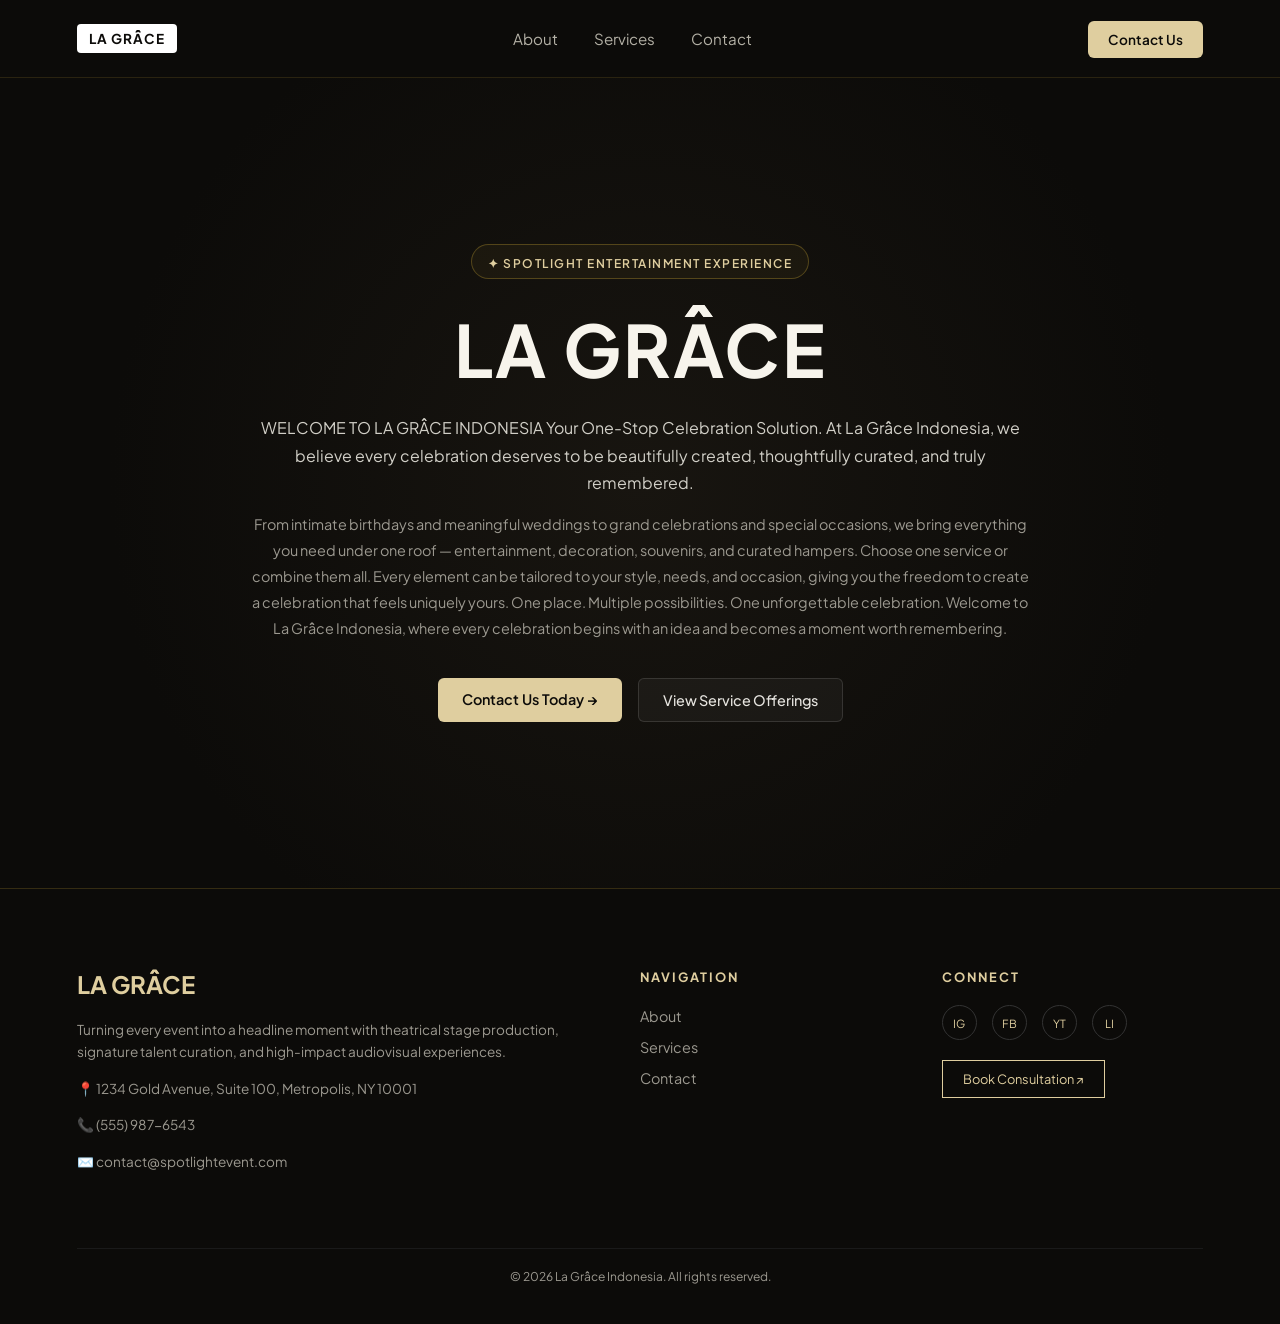
==== index.html @ 129331bf "Update index.html" ====
<!DOCTYPE html>
<html lang="id">
<head>
    <meta charset="UTF-8">
    <meta name="viewport" content="width=device-width, initial-scale=1.0">
    <title>La Grâ̂ce — One-Stop Celebration Solution</title>
    <link rel="stylesheet" href="style.css">
    <!-- Google Fonts -->
    <link rel="preconnect" href="https://fonts.googleapis.com">
    <link rel="preconnect" href="https://fonts.gstatic.com" crossorigin>
    <link href="https://fonts.googleapis.com/css2?family=Plus+Jakarta+Sans:wght@300;400;500;600;700&display=swap" rel="stylesheet">

    <!-- Open Graph / Social Media Preview Tags -->
    <meta property="og:title" content="La Grâ̂ce — One-Stop Celebration Solution">
    <meta property="og:description" content="Turn every celebration into a headline moment. From bespoke live bands, world-class DJs, to premium hampers and stage production.">
    <meta property="og:image" content="https://i.postimg.cc/vTbywnqx/LOGO-LA-GRACE-AMORANT-logo-la-grace-hampers-hitam.png">
    <meta property="og:url" content="https://lagraceindonesia.shop">
    <meta property="og:type" content="website">

    <!-- Twitter Card Tags -->
    <meta name="twitter:card" content="summary_large_image">
    <meta name="twitter:title" content="La Grâ̂ce — One-Stop Celebration Solution">
    <meta name="twitter:description" content="Turn every celebration into a headline moment with La Grâ̂ce Indonesia.">
    <meta name="twitter:image" content="https://i.postimg.cc/vTbywnqx/LOGO-LA-GRACE-AMORANT-logo-la-grace-hampers-hitam.png">
</head>
<body>

    <!-- Header / Navbar -->
    <header class="navbar">
        <a href="index.html" class="brand-logo">
            <span class="logo-box">LA GRÂ̂CE</span>
        </a>        
        
        <!-- Tombol Hamburger untuk HP -->
        <button class="menu-toggle" id="menuToggle" aria-label="Toggle Menu">
            <span></span>
            <span></span>
            <span></span>
        </button>

        <nav class="nav-links" id="navLinks">
            <a href="about.html">About</a>
            <a href="services.html">Services</a>
            <a href="contact.html">Contact</a>
        </nav>
        
        <div class="nav-action">
            <a href="contact.html" class="btn-contact">Contact Us</a>
        </div>
    </header>

    <!-- Hero Section -->
    <section class="hero-section">
        <div class="hero-container">
            <div class="spotlight-badge">
                <span>✦ SPOTLIGHT ENTERTAINMENT EXPERIENCE</span>
            </div>
            <h1>LA GRÂ̂CE</h1>
            <p class="hero-desc">
                WELCOME TO LA GRÂ̂CE INDONESIA Your One-Stop Celebration Solution. At La Grâ̂ce Indonesia, we believe every celebration deserves to be beautifully created, thoughtfully curated, and truly remembered.
            </p>
            <p class="hero-subdesc">
                From intimate birthdays and meaningful weddings to grand celebrations and special occasions, we bring everything you need under one roof — entertainment, decoration, souvenirs, and curated hampers. Choose one service or combine them all. Every element can be tailored to your style, needs, and occasion, giving you the freedom to create a celebration that feels uniquely yours. One place. Multiple possibilities. One unforgettable celebration. Welcome to La Grâ̂ce Indonesia, where every celebration begins with an idea and becomes a moment worth remembering.
            </p>
            <div class="hero-buttons">
                <a href="contact.html" class="btn-gold">Contact Us Today →</a>
                <a href="services.html" class="btn-outline">View Service Offerings</a>
            </div>
        </div>
    </section>

    <!-- Footer Section -->
    <footer class="footer">
        <div class="footer-container">
            <!-- Brand Column -->
            <div class="footer-col brand-col">
                <div class="footer-logo">LA GRÂ̂CE</div>
                <p>Turning every event into a headline moment with theatrical stage production, signature talent curation, and high-impact audiovisual experiences.</p>
                <div class="footer-contact">
                    <p>📍 1234 Gold Avenue, Suite 100, Metropolis, NY 10001</p>
                    <p>📞 (555) 987-6543</p>
                    <p>✉️ contact@spotlightevent.com</p>
                </div>
            </div>

            <!-- Navigation Column -->
            <div class="footer-col nav-col">
                <h4>NAVIGATION</h4>
                <ul>
                    <li><a href="about.html">About</a></li>
                    <li><a href="services.html">Services</a></li>
                    <li><a href="contact.html">Contact</a></li>
                </ul>
            </div>

            <!-- Connect Column -->
            <div class="footer-col connect-col">
                <h4>CONNECT</h4>
                <div class="social-icons">
                    <a href="#">IG</a>
                    <a href="#">FB</a>
                    <a href="#">YT</a>
                    <a href="#">LI</a>
                </div>
                <a href="contact.html" class="book-consultation">Book Consultation ↗</a>
            </div>
        </div>
        <div class="footer-bottom">
            <p>© 2026 La Grâ̂ce Indonesia. All rights reserved.</p>
        </div>
    </footer>

    <!-- Script untuk Toggle Menu HP -->
    <script>
        const menuToggle = document.getElementById('menuToggle');
        const navLinks = document.getElementById('navLinks');

        menuToggle.addEventListener('click', () => {
            navLinks.classList.toggle('active');
        });
    </script>

</body>
</html>
---- style.css ----
/* Reset & Base Styles */
* {
    margin: 0;
    padding: 0;
    box-sizing: border-box;
}

body {
    font-family: 'Plus Jakarta Sans', sans-serif;
    background-color: #0c0b09;
    color: #e6e4df;
    overflow-x: hidden;
}

/* Navbar */
.navbar {
    display: flex;
    justify-content: space-between;
    align-items: center;
    padding: 24px 6%;
    background-color: #0c0b09;
    border-bottom: 1px solid rgba(212, 175, 55, 0.15);
    position: sticky;
    top: 0;
    z-index: 1000;
}

.brand-logo {
    text-decoration: none;
    display: flex;
    align-items: center;
}

.logo-box {
    background: #ffffff;
    color: #0c0b09;
    padding: 6px 12px;
    font-weight: 700;
    font-size: 0.85rem;
    letter-spacing: 1px;
    border-radius: 4px;
    transition: opacity 0.3s;
}

.brand-logo:hover .logo-box {
    opacity: 0.85;
}

.nav-links {
    display: flex;
    gap: 36px;
}

.nav-links a {
    color: #b3b0a5;
    text-decoration: none;
    font-size: 0.95rem;
    font-weight: 400;
    transition: color 0.3s;
}

.nav-links a:hover {
    color: #e6e4df;
}

.btn-contact {
    background-color: #dfce9f;
    color: #0c0b09;
    padding: 10px 20px;
    border-radius: 6px;
    text-decoration: none;
    font-weight: 600;
    font-size: 0.85rem;
    transition: background 0.3s;
}

.btn-contact:hover {
    background-color: #cbb680;
}

/* Hero Section */
.hero-section {
    min-height: 90vh;
    display: flex;
    align-items: center;
    justify-content: center;
    text-align: center;
    padding: 60px 20px;
    background: radial-gradient(circle at center, #181510 0%, #0c0b09 70%);
}

.hero-container {
    max-width: 780px;
}

.spotlight-badge {
    display: inline-block;
    border: 1px solid rgba(212, 175, 55, 0.3);
    padding: 6px 16px;
    border-radius: 20px;
    margin-bottom: 24px;
    background: rgba(212, 175, 55, 0.05);
}

.spotlight-badge span {
    font-size: 0.75rem;
    letter-spacing: 1.5px;
    color: #dfce9f;
    font-weight: 600;
}

.hero-section h1 {
    font-size: clamp(2.8rem, 6vw, 4.5rem);
    font-weight: 700;
    letter-spacing: 2px;
    color: #f7f4ec;
    margin-bottom: 20px;
}

.hero-desc {
    font-size: 1rem;
    color: #d1cfc7;
    line-height: 1.7;
    margin-bottom: 16px;
}

.hero-subdesc {
    font-size: 0.9rem;
    color: #9c9990;
    line-height: 1.8;
    margin-bottom: 36px;
}

.hero-buttons {
    display: flex;
    justify-content: center;
    gap: 16px;
    flex-wrap: wrap;
}

.btn-gold {
    background-color: #dfce9f;
    color: #0c0b09;
    padding: 12px 24px;
    border-radius: 6px;
    text-decoration: none;
    font-weight: 600;
    font-size: 0.9rem;
    transition: background 0.3s;
}

.btn-gold:hover {
    background-color: #cbb680;
}

.btn-outline {
    background-color: rgba(255, 255, 255, 0.04);
    color: #e6e4df;
    border: 1px solid rgba(255, 255, 255, 0.12);
    padding: 12px 24px;
    border-radius: 6px;
    text-decoration: none;
    font-weight: 500;
    font-size: 0.9rem;
    transition: all 0.3s;
}

.btn-outline:hover {
    background-color: rgba(255, 255, 255, 0.08);
    border-color: rgba(255, 255, 255, 0.25);
}
/* Rate Cards Section Styling */
.rate-cards-section {
    padding: 80px 6%;
    background-color: #0c0b09;
}

.section-header {
    text-align: center;
    max-width: 750px;
    margin: 0 auto 50px auto;
}

.curated-badge {
    display: inline-block;
    border: 1px solid rgba(212, 175, 55, 0.3);
    padding: 5px 14px;
    border-radius: 20px;
    margin-bottom: 16px;
    background: rgba(212, 175, 55, 0.05);
}

.curated-badge span {
    font-size: 0.7rem;
    letter-spacing: 1.5px;
    color: #dfce9f;
    font-weight: 600;
}

.section-header h2 {
    font-size: clamp(2rem, 4vw, 2.8rem);
    color: #f7f4ec;
    font-weight: 700;
    margin-bottom: 16px;
}

.section-header p {
    font-size: 0.9rem;
    color: #9c9990;
    line-height: 1.7;
}

/* Cards Grid */
.cards-grid {
    display: grid;
    grid-template-columns: repeat(auto-fit, minmax(300px, 1fr));
    gap: 30px;
    max-width: 1200px;
    margin: 0 auto;
}

/* Rate Card Individual */
.rate-card {
    background-color: #14120f;
    border: 1px solid rgba(212, 175, 55, 0.15);
    border-radius: 12px;
    padding: 24px;
    display: flex;
    flex-direction: column;
    justify-content: space-between;
    transition: transform 0.35s ease, box-shadow 0.35s ease, border-color 0.35s ease;
}

/* Efek Animasi Mengambang saat disentuh (hover) atau diklik (active) */
.rate-card:hover,
.rate-card:active {
    transform: translateY(-8px);
    border-color: rgba(212, 175, 55, 0.5);
    box-shadow: 0 12px 30px rgba(0, 0, 0, 0.6), 0 0 15px rgba(212, 175, 55, 0.1);
}

.card-badge {
    display: inline-block;
    font-size: 0.7rem;
    font-weight: 600;
    letter-spacing: 1px;
    color: #dfce9f;
    background: rgba(212, 175, 55, 0.08);
    padding: 6px 12px;
    border-radius: 6px;
    margin-bottom: 16px;
    align-self: flex-start;
}

.card-img-placeholder {
    width: 100%;
    height: 180px;
    background: #1c1915;
    border-radius: 8px;
    display: flex;
    align-items: center;
    justify-content: center;
    color: #706c62;
    font-size: 0.85rem;
    margin-bottom: 20px;
    border: 1px dashed rgba(255, 255, 255, 0.08);
}

.rate-card h3 {
    font-size: 1.25rem;
    color: #f7f4ec;
    margin-bottom: 10px;
    font-weight: 600;
}

.card-desc {
    font-size: 0.85rem;
    color: #9c9990;
    line-height: 1.6;
    margin-bottom: 20px;
}

.card-list {
    list-style: none;
    margin-bottom: 24px;
    border-top: 1px solid rgba(255, 255, 255, 0.06);
    padding-top: 16px;
}

.card-list li {
    font-size: 0.85rem;
    color: #d1cfc7;
    margin-bottom: 10px;
}

.card-footer {
    display: flex;
    justify-content: space-between;
    align-items: center;
    border-top: 1px solid rgba(255, 255, 255, 0.06);
    padding-top: 16px;
}

.footer-label {
    font-size: 0.65rem;
    letter-spacing: 1px;
    color: #706c62;
    font-weight: 600;
}

.inquire-btn {
    color: #dfce9f;
    text-decoration: none;
    font-size: 0.85rem;
    font-weight: 600;
    transition: color 0.2s;
}

.inquire-btn:hover {
    color: #ffffff;
}
/* Footer Styles */
.footer {
    background-color: #0c0b09;
    padding: 80px 6% 40px 6%;
    border-top: 1px solid rgba(212, 175, 55, 0.2);
    color: #9c9990;
}

.footer-container {
    display: grid;
    grid-template-columns: 2fr 1fr 1fr;
    gap: 40px;
    max-width: 1200px;
    margin: 0 auto;
}

.footer-logo {
    font-size: 1.5rem;
    font-weight: bold;
    color: #dfce9f;
    margin-bottom: 20px;
}

.footer-col p {
    font-size: 0.85rem;
    line-height: 1.6;
    margin-bottom: 15px;
}

.footer-col h4 {
    color: #dfce9f;
    font-size: 0.8rem;
    letter-spacing: 2px;
    margin-bottom: 20px;
}

.nav-col ul {
    list-style: none;
}

.nav-col li {
    margin-bottom: 10px;
}

.nav-col a {
    color: #9c9990;
    text-decoration: none;
    font-size: 0.9rem;
}

.social-icons {
    display: flex;
    gap: 15px;
    margin-bottom: 20px;
}

.social-icons a {
    width: 35px;
    height: 35px;
    border: 1px solid #333;
    border-radius: 50%;
    display: flex;
    align-items: center;
    justify-content: center;
    font-size: 0.7rem;
    color: #dfce9f;
    text-decoration: none;
}

.book-consultation {
    display: inline-block;
    padding: 10px 20px;
    border: 1px solid #dfce9f;
    color: #dfce9f;
    text-decoration: none;
    font-size: 0.8rem;
    transition: 0.3s;
}

.book-consultation:hover {
    background: #dfce9f;
    color: #0c0b09;
}

.footer-bottom {
    text-align: center;
    margin-top: 60px;
    padding-top: 20px;
    border-top: 1px solid #1a1a1a;
    font-size: 0.75rem;
}
/* =========================================
   RESPONSIVE NAVBAR & MOBILE FIXES
   ========================================= */

/* Sembunyikan tombol menu toggle di desktop */
.menu-toggle {
    display: none;
    background: none;
    border: none;
    cursor: pointer;
    flex-direction: column;
    gap: 5px;
    padding: 5px;
}

.menu-toggle span {
    display: block;
    width: 25px;
    height: 2px;
    background-color: #dfce9f;
    transition: 0.3s;
}

/* Tampilan untuk layar HP (Mobile / max-width: 768px) */
@media (max-width: 768px) {
    .navbar {
        padding: 16px 5%;
        position: relative;
    }

    /* Sembunyikan menu utama secara default di HP */
    .nav-links {
        display: none;
        position: absolute;
        top: 100%;
        left: 0;
        width: 0%; /* atau 100% */
        width: 100%;
        background-color: #0c0b09;
        flex-direction: column;
        align-items: center;
        padding: 25px 0;
        border-bottom: 1px solid rgba(212, 175, 55, 0.2);
        box-shadow: 0 10px 20px rgba(0,0,0,0.5);
    }

    .nav-links.active {
        display: flex;
    }

    .nav-links a {
        padding: 12px 0;
        font-size: 1rem;
    }

    /* TAMBAHKAN INI AGAR TOMBOL CONTACT KANAN HILANG DI HP */
    .nav-action {
        display: none;
    }

    /* Munculkan tombol hamburger */
    .menu-toggle {
        display: flex;
    }

    .footer-container {
        grid-template-columns: 1fr;
        gap: 30px;
    }
}

/* Tampilan untuk Tablet / iPad (max-width: 1024px) */
@media (max-width: 1024px) and (min-width: 769px) {
    .navbar {
        padding: 20px 5%;
    }
    
    .footer-container {
        grid-template-columns: 1fr 1fr;
        gap: 30px;
    }
}
/* --- SERVICES & RATE CARDS STYLES --- */
.rate-cards-section, .contact-section {
    padding: 80px 6%;
    background-color: #0c0b09;
}

.section-header {
    text-align: center;
    max-width: 800px;
    margin: 0 auto 60px auto;
}

.curated-badge {
    display: inline-block;
    border: 1px solid rgba(212, 175, 55, 0.3);
    padding: 6px 16px;
    border-radius: 20px;
    margin-bottom: 20px;
    background: rgba(212, 175, 55, 0.05);
}

.curated-badge span {
    font-size: 0.75rem;
    letter-spacing: 1.5px;
    color: #dfce9f;
    font-weight: 600;
}

.section-header h2 {
    font-size: clamp(2rem, 4vw, 3rem);
    color: #f7f4ec;
    font-weight: 700;
    margin-bottom: 16px;
    letter-spacing: 1px;
}

.section-header p {
    color: #9c9990;
    font-size: 0.95rem;
    line-height: 1.7;
}

.cards-grid {
    display: grid;
    grid-template-columns: repeat(auto-fit, minmax(280px, 1fr));
    gap: 30px;
    max-width: 1200px;
    margin: 0 auto;
}

.rate-card {
    background: #14120e;
    border: 1px solid rgba(212, 175, 55, 0.15);
    border-radius: 12px;
    padding: 30px;
    display: flex;
    flex-direction: column;
    justify-content: space-between;
    transition: 0.3s;
}

.rate-card:hover {
    border-color: rgba(212, 175, 55, 0.4);
    transform: translateY(-5px);
}

.card-badge {
    display: inline-block;
    font-size: 0.7rem;
    font-weight: 600;
    letter-spacing: 1px;
    color: #dfce9f;
    background: rgba(212, 175, 55, 0.08);
    padding: 4px 10px;
    border-radius: 4px;
    margin-bottom: 15px;
}

.rate-card h3 {
    font-size: 1.5rem;
    color: #f7f4ec;
    margin-bottom: 8px;
}

.card-desc {
    color: #9c9990;
    font-size: 0.85rem;
    margin-bottom: 25px;
}

.card-list {
    list-style: none;
    margin-bottom: 30px;
}

.card-list li {
    font-size: 0.85rem;
    color: #d1cfc7;
    margin-bottom: 12px;
    line-height: 1.5;
}

.card-footer {
    border-top: 1px solid rgba(255, 255, 255, 0.08);
    padding-top: 20px;
    display: flex;
    flex-direction: column;
    gap: 12px;
}

.footer-label {
    font-size: 0.75rem;
    color: #9c9990;
    font-weight: 600;
    letter-spacing: 0.5px;
}

.inquire-btn {
    text-align: center;
    background: rgba(255, 255, 255, 0.04);
    border: 1px solid rgba(255, 255, 255, 0.1);
    color: #dfce9f;
    padding: 10px 16px;
    border-radius: 6px;
    text-decoration: none;
    font-size: 0.85rem;
    font-weight: 600;
    transition: 0.3s;
}

.inquire-btn:hover {
    background: #dfce9f;
    color: #0c0b09;
}

/* --- CONTACT PAGE STYLES --- */
.contact-grid {
    display: grid;
    grid-template-columns: 1fr 1.4fr;
    gap: 40px;
    max-width: 1200px;
    margin: 0 auto;
}

.contact-info-col {
    display: flex;
    flex-direction: column;
    gap: 20px;
}

.info-card {
    background: #14120e;
    border: 1px solid rgba(212, 175, 55, 0.12);
    padding: 20px;
    border-radius: 10px;
    display: flex;
    gap: 16px;
    align-items: flex-start;
}

.info-icon {
    font-size: 1.2rem;
}

.info-card h4 {
    font-size: 0.75rem;
    letter-spacing: 1px;
    color: #9c9990;
    margin-bottom: 4px;
}

.info-highlight {
    font-size: 1rem;
    color: #f7f4ec;
    font-weight: 600;
    margin-bottom: 4px;
}

.info-sub {
    font-size: 0.8rem;
    color: #7a776f;
}

.spotlight-standard-box {
    background: #14120e;
    border: 1px solid rgba(212, 175, 55, 0.12);
    padding: 24px;
    border-radius: 10px;
}

.spotlight-standard-box h4 {
    font-size: 0.8rem;
    letter-spacing: 1.5px;
    color: #dfce9f;
    margin-bottom: 14px;
}

.standard-item strong {
    display: block;
    font-size: 0.9rem;
    color: #f7f4ec;
    margin-bottom: 4px;
}

.standard-item p {
    font-size: 0.8rem;
    color: #9c9990;
}

.contact-form-col {
    background: #14120e;
    border: 1px solid rgba(212, 175, 55, 0.2);
    border-radius: 12px;
    padding: 40px;
}

.form-card-header {
    display: flex;
    justify-content: space-between;
    align-items: center;
    margin-bottom: 16px;
    font-size: 0.75rem;
}

.badge-sub {
    color: #dfce9f;
    font-weight: 600;
    letter-spacing: 1px;
}

.badge-season {
    color: #9c9990;
}

.contact-form-col h3 {
    font-size: 1.8rem;
    color: #f7f4ec;
    margin-bottom: 10px;
}

.form-desc {
    font-size: 0.85rem;
    color: #9c9990;
    margin-bottom: 30px;
    line-height: 1.6;
}

.inquiry-form .form-row {
    display: grid;
    grid-template-columns: 1fr 1fr;
    gap: 20px;
    margin-bottom: 20px;
}

.inquiry-form .form-group {
    display: flex;
    flex-direction: column;
}

.inquiry-form .full-width {
    grid-column: span 2;
    margin-bottom: 25px;
}

.inquiry-form label {
    font-size: 0.7rem;
    letter-spacing: 1px;
    color: #9c9990;
    margin-bottom: 8px;
    font-weight: 600;
}

.inquiry-form input, 
.inquiry-form select, 
.inquiry-form textarea {
    background: #0c0b09;
    border: 1px solid rgba(255, 255, 255, 0.1);
    border-radius: 6px;
    padding: 12px 16px;
    color: #f7f4ec;
    font-family: inherit;
    font-size: 0.9rem;
    outline: none;
    transition: 0.3s;
}

.inquiry-form input:focus, 
.inquiry-form select:focus, 
.inquiry-form textarea:focus {
    border-color: #dfce9f;
}

.btn-submit {
    width: 100%;
    background-color: #dfce9f;
    color: #0c0b09;
    border: none;
    padding: 14px;
    border-radius: 6px;
    font-weight: 700;
    font-size: 0.85rem;
    letter-spacing: 1px;
    cursor: pointer;
    transition: 0.3s;
    margin-bottom: 15px;
}

.btn-submit:hover {
    background-color: #cbb680;
}

.form-footer-note {
    text-align: center;
    font-size: 0.75rem;
    color: #7a776f;
}

/* Responsif untuk HP */
@media (max-width: 900px) {
    .contact-grid {
        grid-template-columns: 1fr;
    }
    .inquiry-form .form-row {
        grid-template-columns: 1fr;
        gap: 0;
    }
    .inquiry-form .form-group {
        margin-bottom: 20px;
    }
}
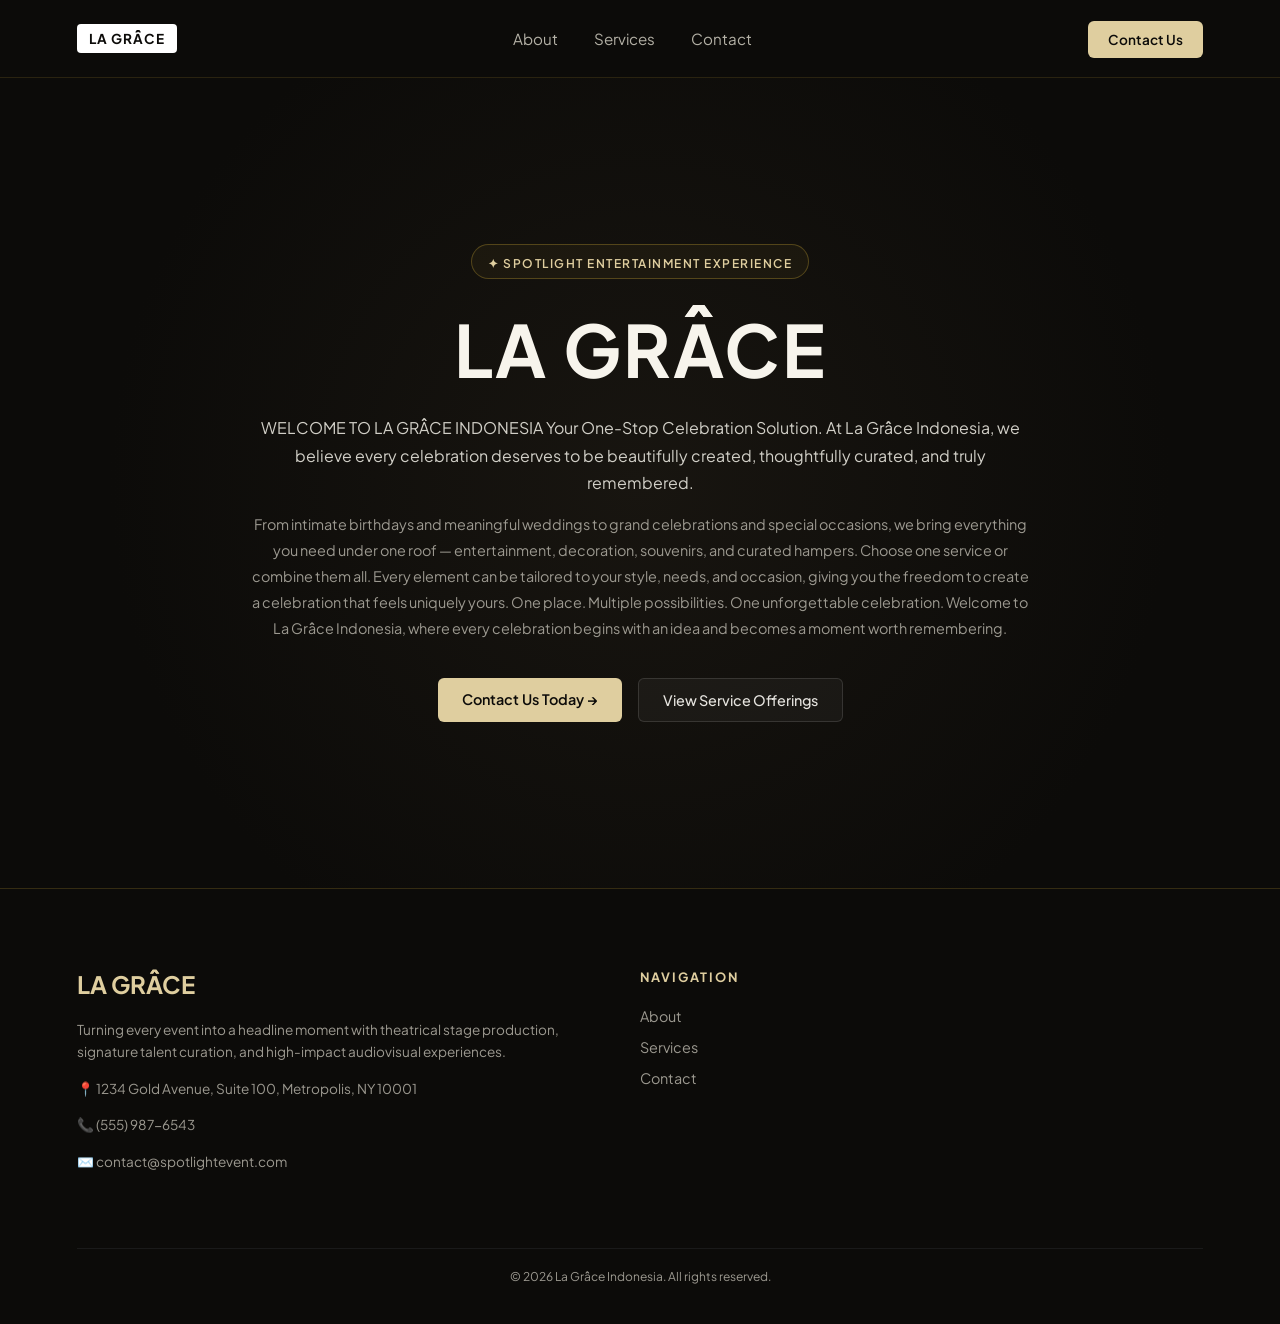
==== commit dec2df63: "Update index.html" ====
--- a/index.html
+++ b/index.html
@@ -92,17 +92,7 @@
                     <li><a href="contact.html">Contact</a></li>
                 </ul>
             </div>
-
-            <!-- Connect Column -->
-            <div class="footer-col connect-col">
-                <h4>CONNECT</h4>
-                <div class="social-icons">
-                    <a href="#">IG</a>
-                    <a href="#">FB</a>
-                    <a href="#">YT</a>
-                    <a href="#">LI</a>
-                </div>
-                <a href="contact.html" class="book-consultation">Book Consultation ↗</a>
+            
             </div>
         </div>
         <div class="footer-bottom">
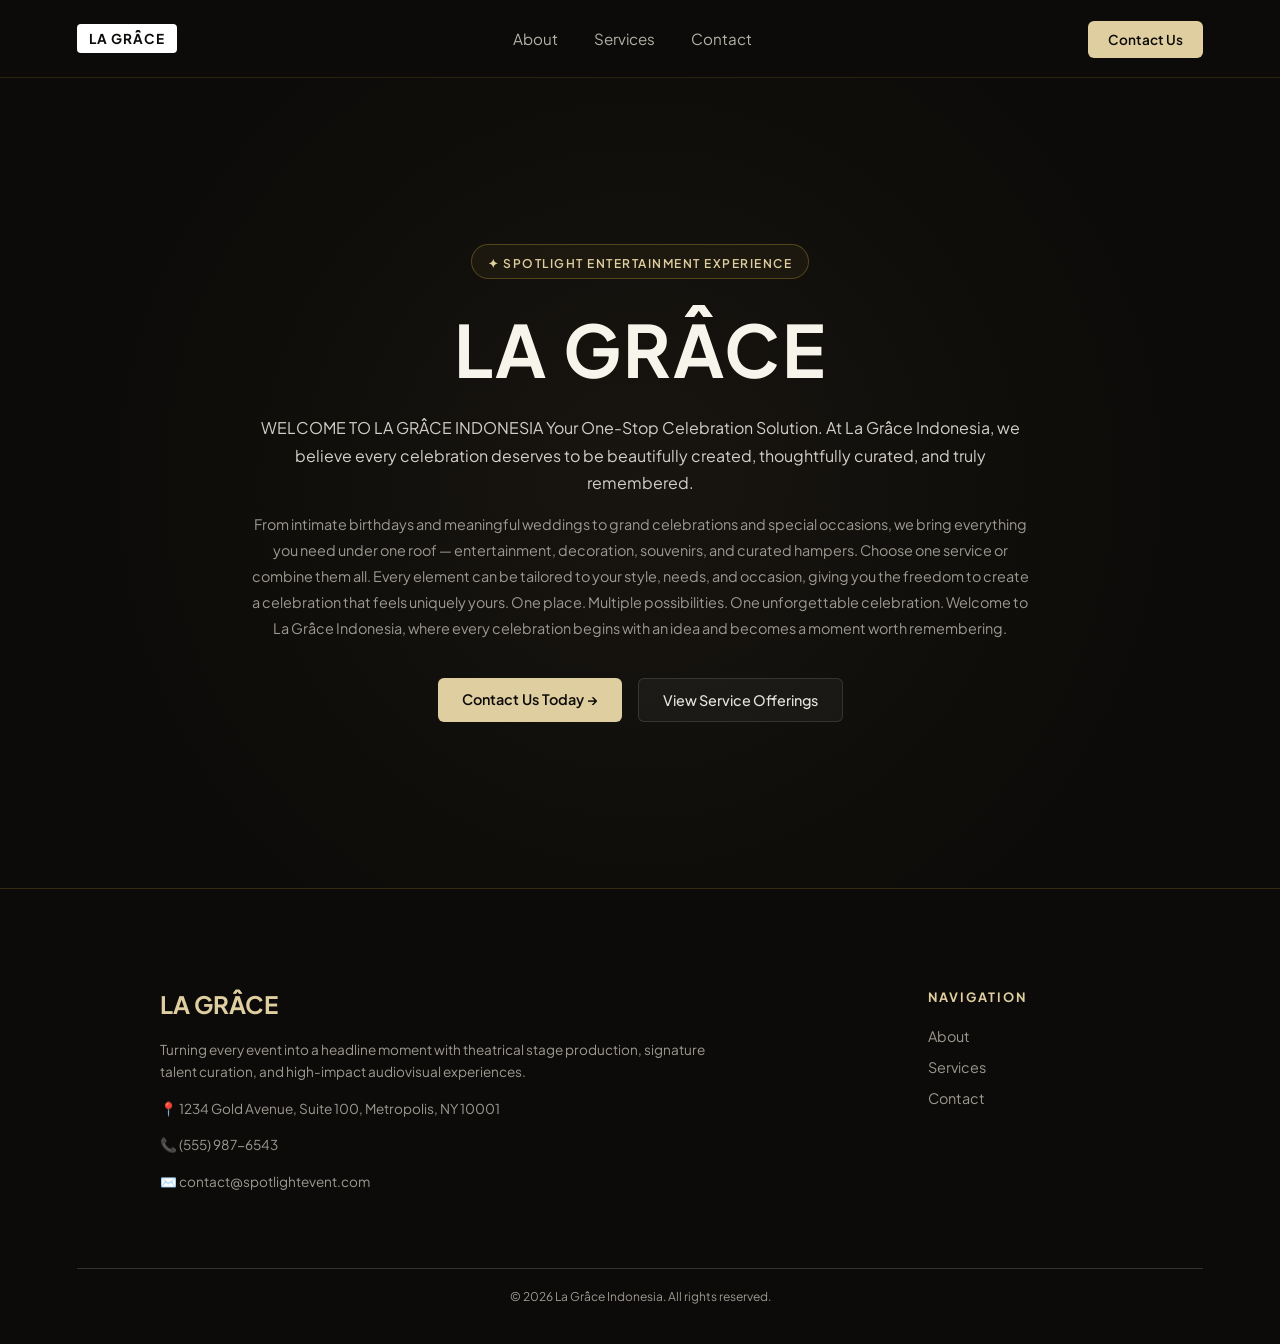
==== commit acc456f1: "Update index.html" ====
--- a/index.html
+++ b/index.html
@@ -71,9 +71,10 @@
 
     <!-- Footer Section -->
     <footer class="footer">
-        <div class="footer-container">
-            <!-- Brand Column -->
-            <div class="footer-col brand-col">
+        <div class="footer-container" style="display: flex; justify-content: space-between; max-width: 1000px; margin: 0 auto; padding: 20px;">
+            
+            <!-- Brand Column (Mengambil porsi 60%) -->
+            <div class="footer-col brand-col" style="flex: 0 0 60%;">
                 <div class="footer-logo">LA GRÂ̂CE</div>
                 <p>Turning every event into a headline moment with theatrical stage production, signature talent curation, and high-impact audiovisual experiences.</p>
                 <div class="footer-contact">
@@ -83,19 +84,20 @@
                 </div>
             </div>
 
-            <!-- Navigation Column -->
-            <div class="footer-col nav-col">
+            <!-- Navigation Column (Mengambil porsi 20%) -->
+            <div class="footer-col nav-col" style="flex: 0 0 20%;">
                 <h4>NAVIGATION</h4>
-                <ul>
+                <ul style="list-style: none; padding: 0;">
                     <li><a href="about.html">About</a></li>
                     <li><a href="services.html">Services</a></li>
                     <li><a href="contact.html">Contact</a></li>
                 </ul>
             </div>
             
-            </div>
         </div>
-        <div class="footer-bottom">
+        
+        <!-- Footer Bottom tetap di tengah -->
+        <div class="footer-bottom" style="text-align: center; margin-top: 40px; border-top: 1px solid #333; padding-top: 20px;">
             <p>© 2026 La Grâ̂ce Indonesia. All rights reserved.</p>
         </div>
     </footer>
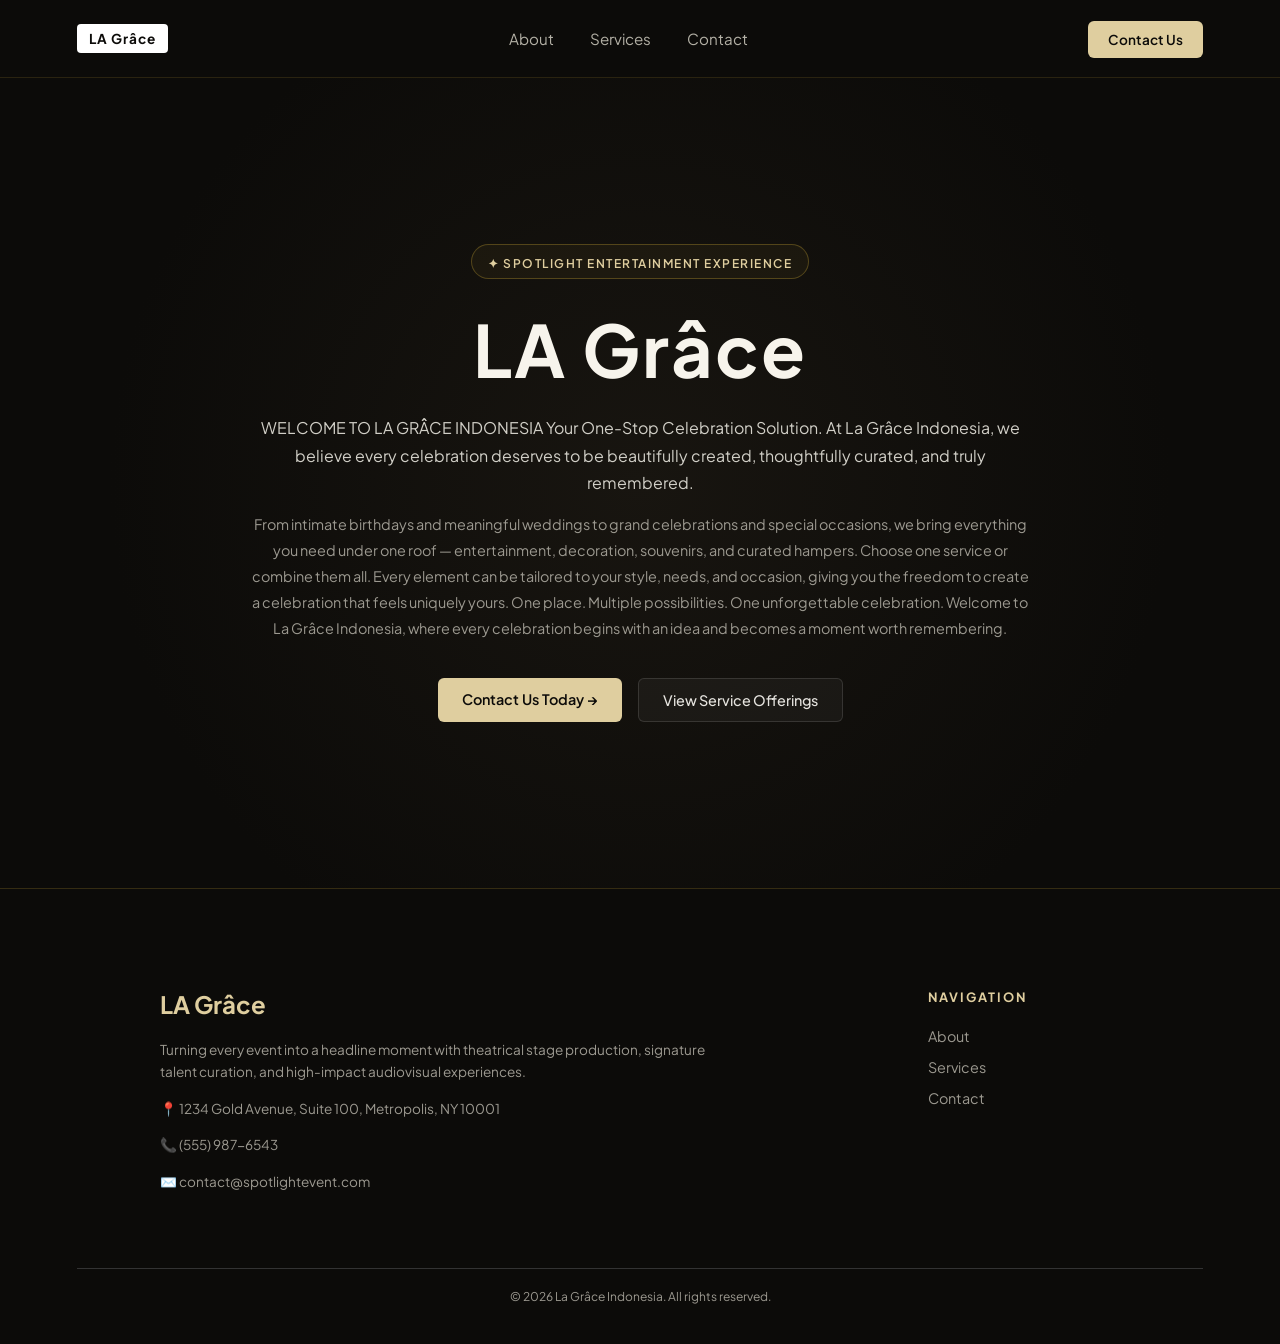
==== commit 4d623c53: "Update index.html" ====
--- a/index.html
+++ b/index.html
@@ -3,7 +3,11 @@
 <head>
     <meta charset="UTF-8">
     <meta name="viewport" content="width=device-width, initial-scale=1.0">
-    <title>La Grâ̂ce — One-Stop Celebration Solution</title>
+    <title>La Grâce — One-Stop Celebration Solution</title>
+    
+    <!-- Favicon / Logo di Tab Browser -->
+    <link rel="icon" type="image/png" href="https://i.postimg.cc/vTbywnqx/LOGO-LA-GRACE-AMORANT-logo-la-grace-hampers-hitam.png">
+
     <link rel="stylesheet" href="style.css">
     <!-- Google Fonts -->
     <link rel="preconnect" href="https://fonts.googleapis.com">
@@ -11,7 +15,7 @@
     <link href="https://fonts.googleapis.com/css2?family=Plus+Jakarta+Sans:wght@300;400;500;600;700&display=swap" rel="stylesheet">
 
     <!-- Open Graph / Social Media Preview Tags -->
-    <meta property="og:title" content="La Grâ̂ce — One-Stop Celebration Solution">
+    <meta property="og:title" content="La Grâce — One-Stop Celebration Solution">
     <meta property="og:description" content="Turn every celebration into a headline moment. From bespoke live bands, world-class DJs, to premium hampers and stage production.">
     <meta property="og:image" content="https://i.postimg.cc/vTbywnqx/LOGO-LA-GRACE-AMORANT-logo-la-grace-hampers-hitam.png">
     <meta property="og:url" content="https://lagraceindonesia.shop">
@@ -19,7 +23,7 @@
 
     <!-- Twitter Card Tags -->
     <meta name="twitter:card" content="summary_large_image">
-    <meta name="twitter:title" content="La Grâ̂ce — One-Stop Celebration Solution">
+    <meta name="twitter:title" content="La Grâce — One-Stop Celebration Solution">
     <meta name="twitter:description" content="Turn every celebration into a headline moment with La Grâ̂ce Indonesia.">
     <meta name="twitter:image" content="https://i.postimg.cc/vTbywnqx/LOGO-LA-GRACE-AMORANT-logo-la-grace-hampers-hitam.png">
 </head>
@@ -28,7 +32,7 @@
     <!-- Header / Navbar -->
     <header class="navbar">
         <a href="index.html" class="brand-logo">
-            <span class="logo-box">LA GRÂ̂CE</span>
+            <span class="logo-box">LA Grâce</span>
         </a>        
         
         <!-- Tombol Hamburger untuk HP -->
@@ -55,12 +59,12 @@
             <div class="spotlight-badge">
                 <span>✦ SPOTLIGHT ENTERTAINMENT EXPERIENCE</span>
             </div>
-            <h1>LA GRÂ̂CE</h1>
+            <h1>LA Grâce</h1>
             <p class="hero-desc">
-                WELCOME TO LA GRÂ̂CE INDONESIA Your One-Stop Celebration Solution. At La Grâ̂ce Indonesia, we believe every celebration deserves to be beautifully created, thoughtfully curated, and truly remembered.
+                WELCOME TO LA GRÂ̂CE INDONESIA Your One-Stop Celebration Solution. At La Grâce Indonesia, we believe every celebration deserves to be beautifully created, thoughtfully curated, and truly remembered.
             </p>
             <p class="hero-subdesc">
-                From intimate birthdays and meaningful weddings to grand celebrations and special occasions, we bring everything you need under one roof — entertainment, decoration, souvenirs, and curated hampers. Choose one service or combine them all. Every element can be tailored to your style, needs, and occasion, giving you the freedom to create a celebration that feels uniquely yours. One place. Multiple possibilities. One unforgettable celebration. Welcome to La Grâ̂ce Indonesia, where every celebration begins with an idea and becomes a moment worth remembering.
+                From intimate birthdays and meaningful weddings to grand celebrations and special occasions, we bring everything you need under one roof — entertainment, decoration, souvenirs, and curated hampers. Choose one service or combine them all. Every element can be tailored to your style, needs, and occasion, giving you the freedom to create a celebration that feels uniquely yours. One place. Multiple possibilities. One unforgettable celebration. Welcome to La Grâce Indonesia, where every celebration begins with an idea and becomes a moment worth remembering.
             </p>
             <div class="hero-buttons">
                 <a href="contact.html" class="btn-gold">Contact Us Today →</a>
@@ -75,7 +79,7 @@
             
             <!-- Brand Column (Mengambil porsi 60%) -->
             <div class="footer-col brand-col" style="flex: 0 0 60%;">
-                <div class="footer-logo">LA GRÂ̂CE</div>
+                <div class="footer-logo">LA Grâce</div>
                 <p>Turning every event into a headline moment with theatrical stage production, signature talent curation, and high-impact audiovisual experiences.</p>
                 <div class="footer-contact">
                     <p>📍 1234 Gold Avenue, Suite 100, Metropolis, NY 10001</p>
@@ -98,7 +102,7 @@
         
         <!-- Footer Bottom tetap di tengah -->
         <div class="footer-bottom" style="text-align: center; margin-top: 40px; border-top: 1px solid #333; padding-top: 20px;">
-            <p>© 2026 La Grâ̂ce Indonesia. All rights reserved.</p>
+            <p>© 2026 La Grâce Indonesia. All rights reserved.</p>
         </div>
     </footer>
 
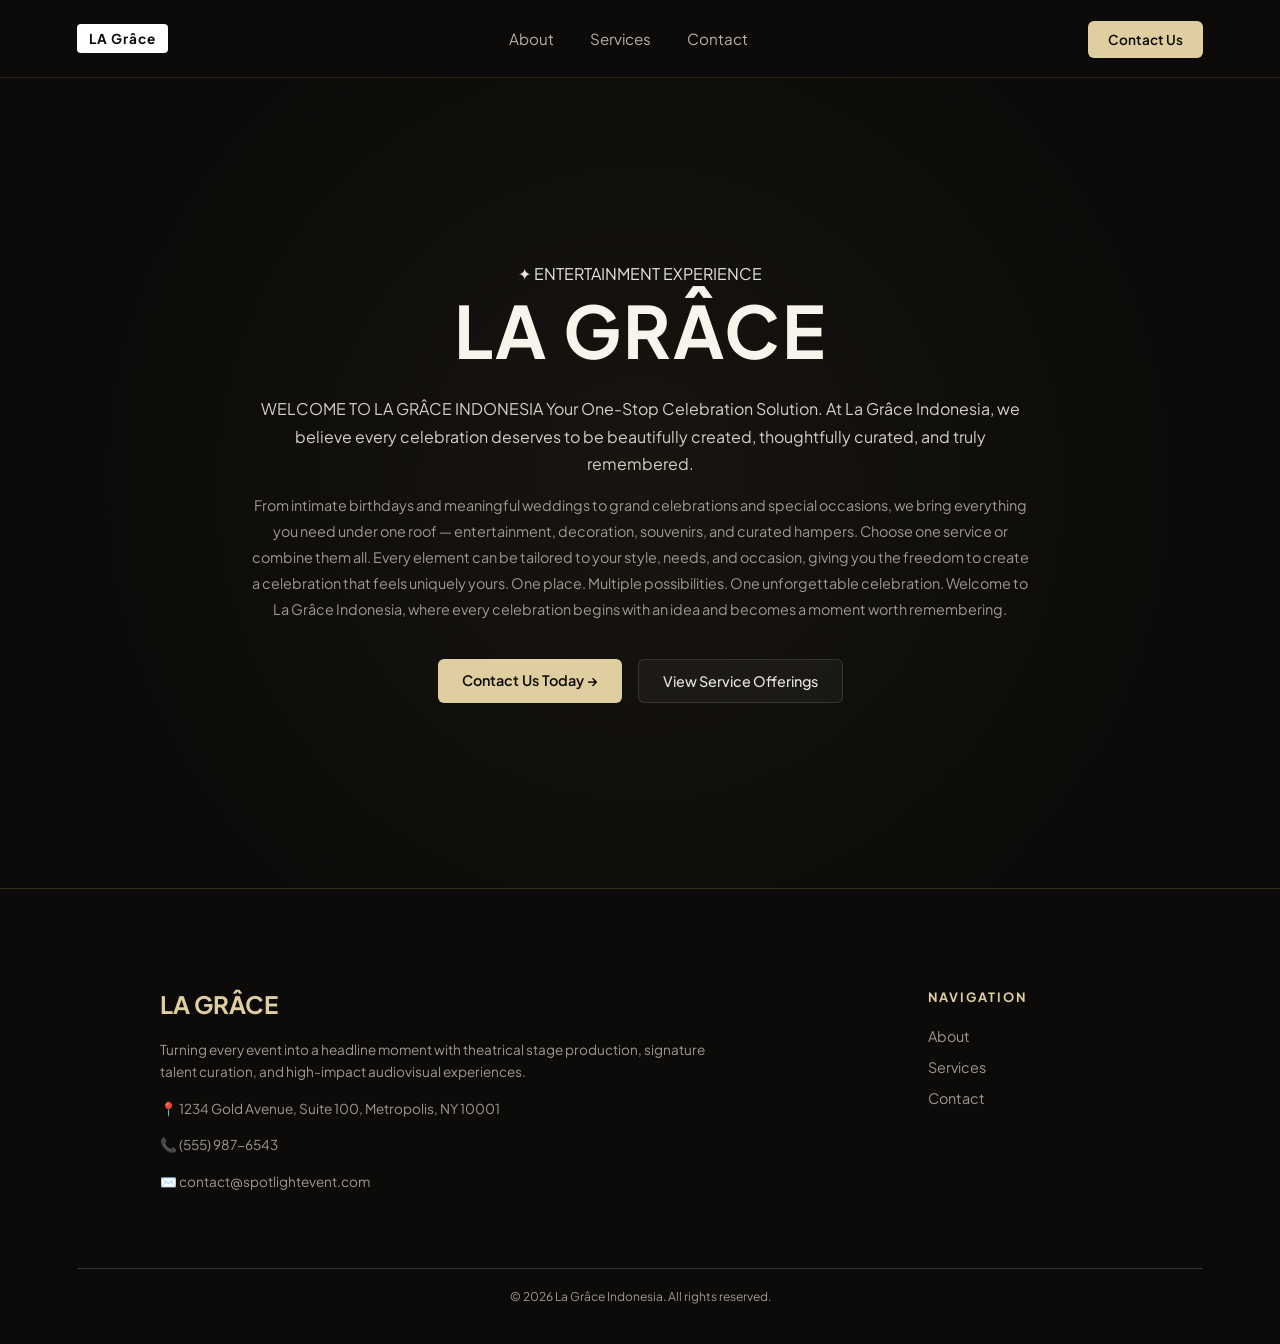
==== commit bd92caef: "Update index.html" ====
--- a/index.html
+++ b/index.html
@@ -56,12 +56,12 @@
     <!-- Hero Section -->
     <section class="hero-section">
         <div class="hero-container">
-            <div class="spotlight-badge">
-                <span>✦ SPOTLIGHT ENTERTAINMENT EXPERIENCE</span>
+            <div class="-badge">
+                <span>✦  ENTERTAINMENT EXPERIENCE</span>
             </div>
-            <h1>LA Grâce</h1>
+            <h1>LA GRÂCE</h1>
             <p class="hero-desc">
-                WELCOME TO LA GRÂ̂CE INDONESIA Your One-Stop Celebration Solution. At La Grâce Indonesia, we believe every celebration deserves to be beautifully created, thoughtfully curated, and truly remembered.
+                WELCOME TO LA GRÂCE INDONESIA Your One-Stop Celebration Solution. At La Grâce Indonesia, we believe every celebration deserves to be beautifully created, thoughtfully curated, and truly remembered.
             </p>
             <p class="hero-subdesc">
                 From intimate birthdays and meaningful weddings to grand celebrations and special occasions, we bring everything you need under one roof — entertainment, decoration, souvenirs, and curated hampers. Choose one service or combine them all. Every element can be tailored to your style, needs, and occasion, giving you the freedom to create a celebration that feels uniquely yours. One place. Multiple possibilities. One unforgettable celebration. Welcome to La Grâce Indonesia, where every celebration begins with an idea and becomes a moment worth remembering.
@@ -79,7 +79,7 @@
             
             <!-- Brand Column (Mengambil porsi 60%) -->
             <div class="footer-col brand-col" style="flex: 0 0 60%;">
-                <div class="footer-logo">LA Grâce</div>
+                <div class="footer-logo">LA GRÂCE</div>
                 <p>Turning every event into a headline moment with theatrical stage production, signature talent curation, and high-impact audiovisual experiences.</p>
                 <div class="footer-contact">
                     <p>📍 1234 Gold Avenue, Suite 100, Metropolis, NY 10001</p>
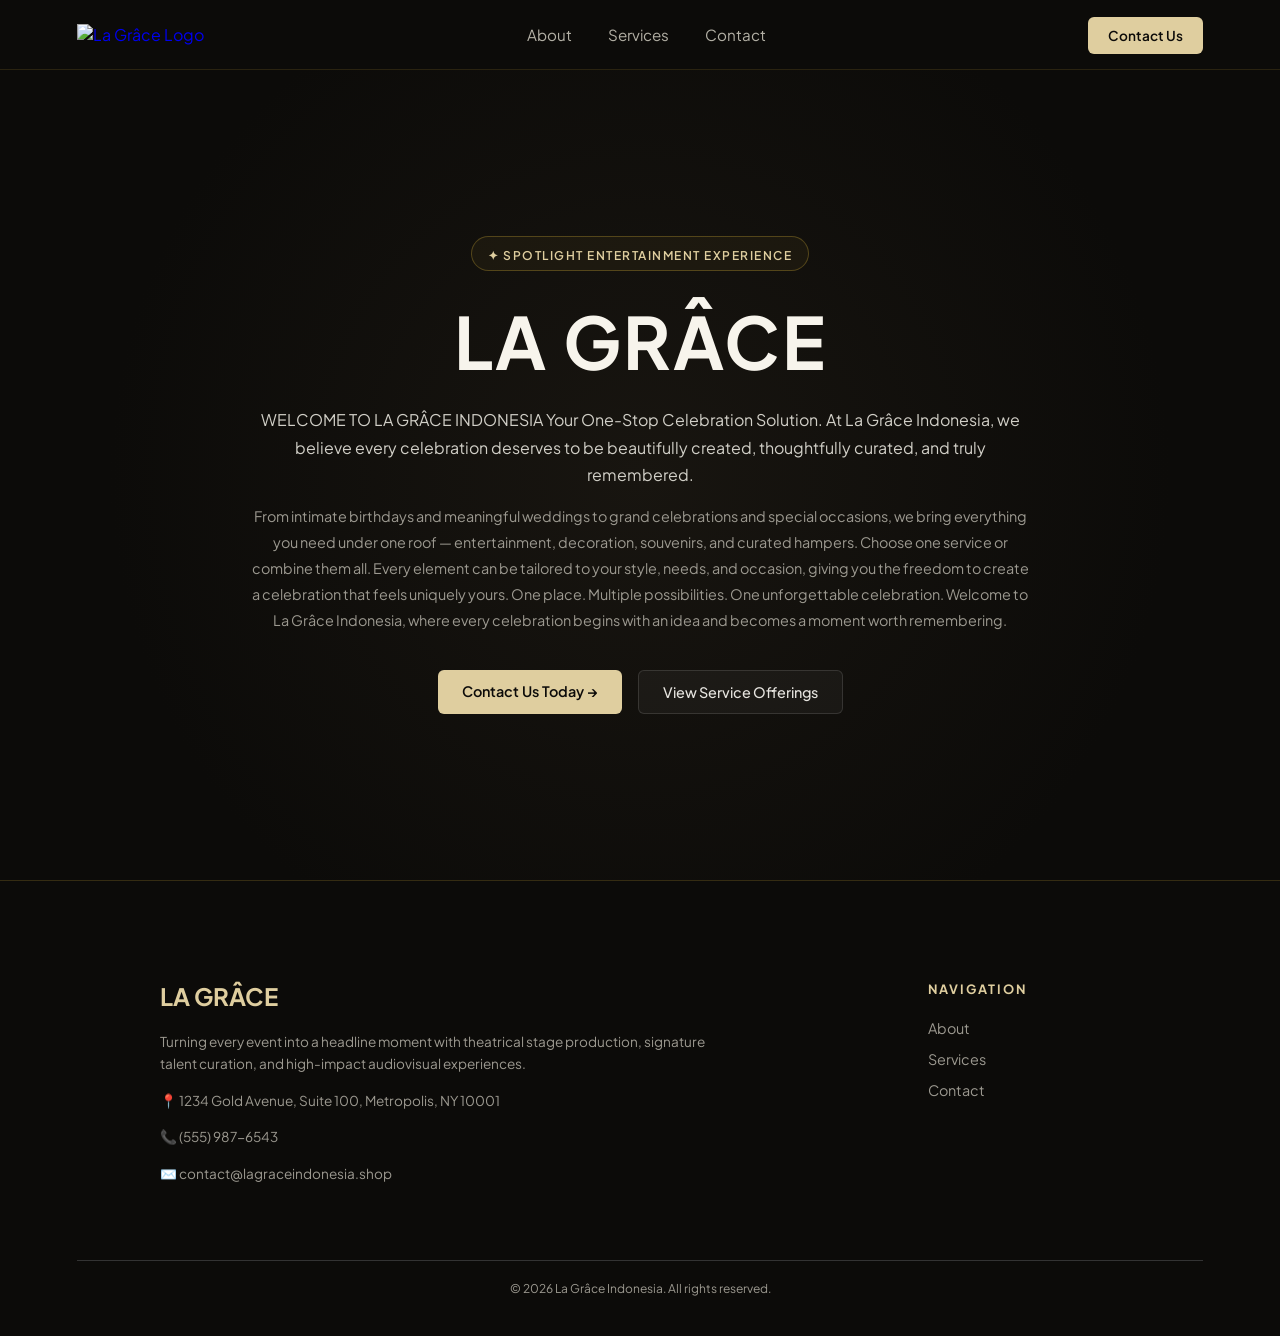
==== commit d200bf75: "Update index.html" ====
--- a/index.html
+++ b/index.html
@@ -32,7 +32,7 @@
     <!-- Header / Navbar -->
     <header class="navbar">
         <a href="index.html" class="brand-logo">
-            <span class="logo-box">LA Grâce</span>
+            <img src="https://i.postimg.cc/vTbywnqx/LOGO-LA-GRACE-AMORANT-logo-la-grace-hampers-hitam.png" alt="La Grâce Logo" class="navbar-logo-img">
         </a>        
         
         <!-- Tombol Hamburger untuk HP -->
@@ -56,8 +56,8 @@
     <!-- Hero Section -->
     <section class="hero-section">
         <div class="hero-container">
-            <div class="-badge">
-                <span>✦  ENTERTAINMENT EXPERIENCE</span>
+            <div class="spotlight-badge">
+                <span>✦ SPOTLIGHT ENTERTAINMENT EXPERIENCE</span>
             </div>
             <h1>LA GRÂCE</h1>
             <p class="hero-desc">
@@ -84,7 +84,7 @@
                 <div class="footer-contact">
                     <p>📍 1234 Gold Avenue, Suite 100, Metropolis, NY 10001</p>
                     <p>📞 (555) 987-6543</p>
-                    <p>✉️ contact@spotlightevent.com</p>
+                    <p>✉️ contact@lagraceindonesia.shop</p>
                 </div>
             </div>
 
